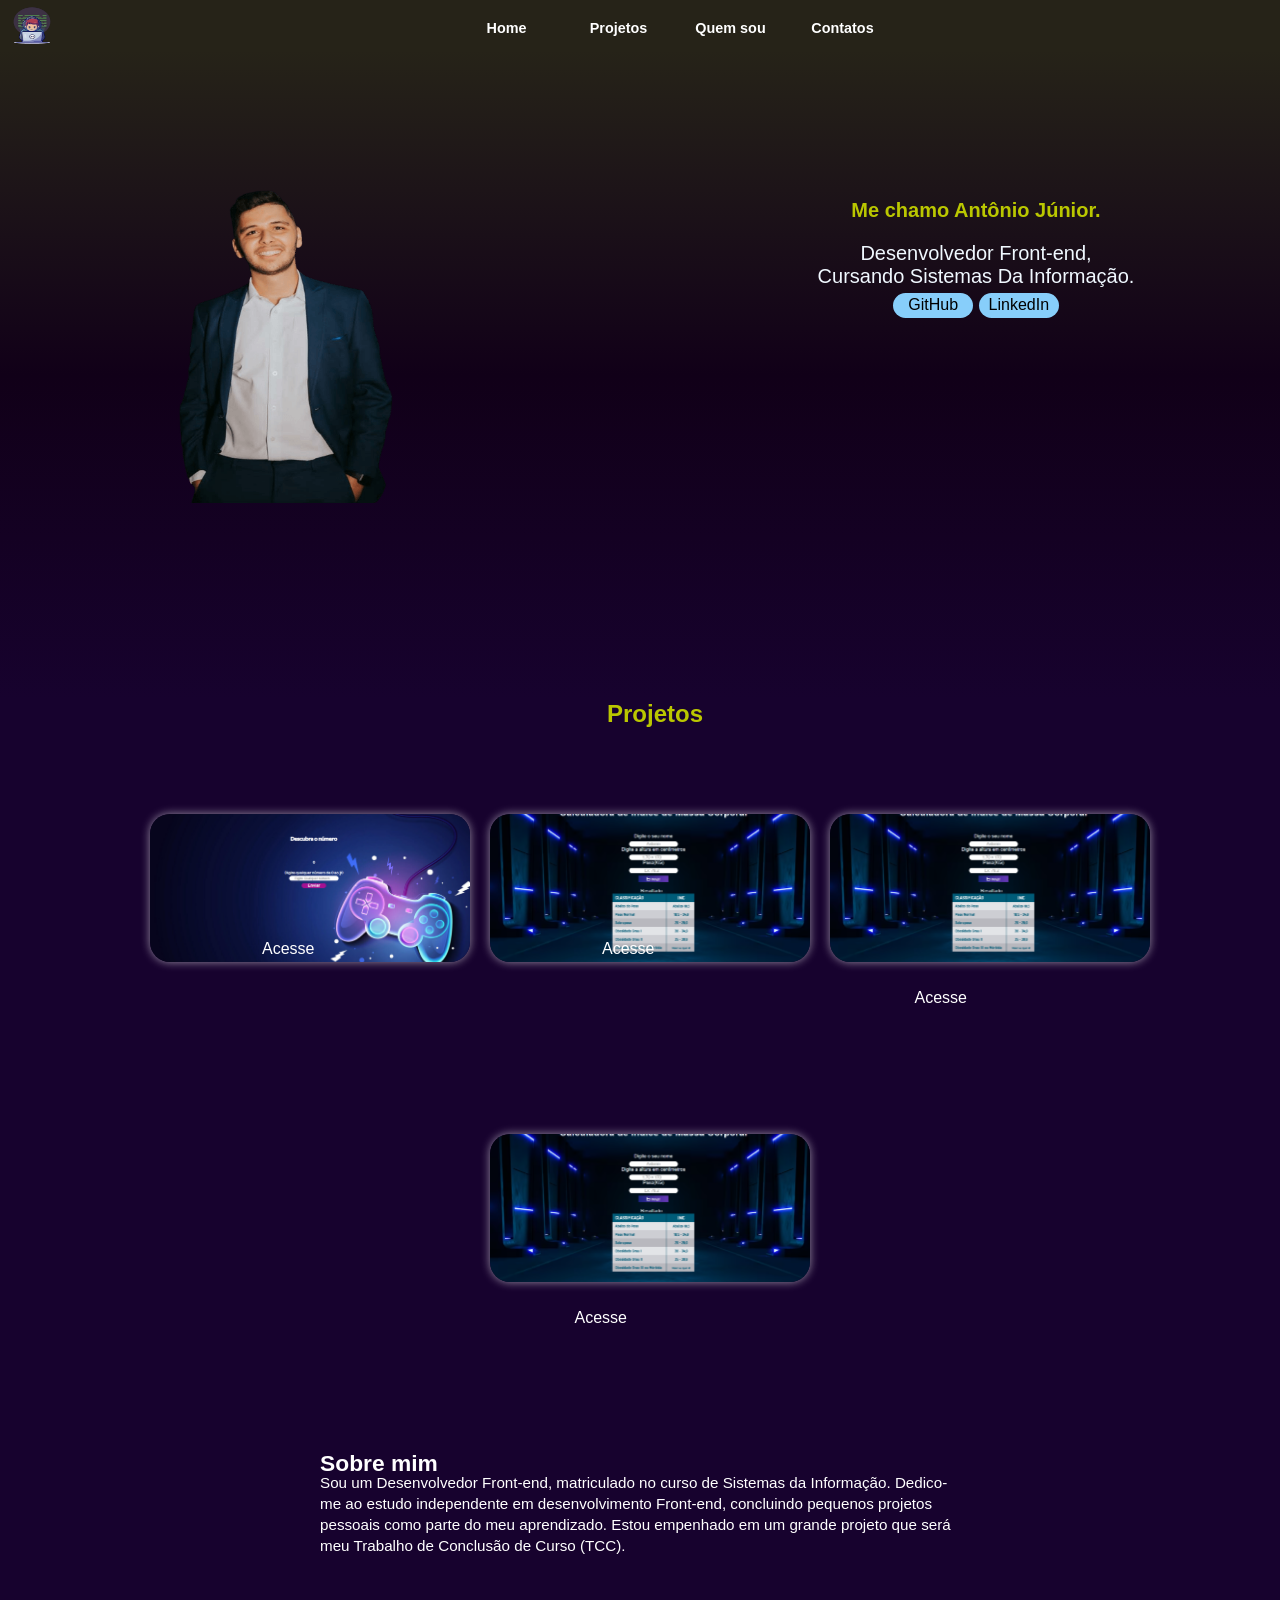
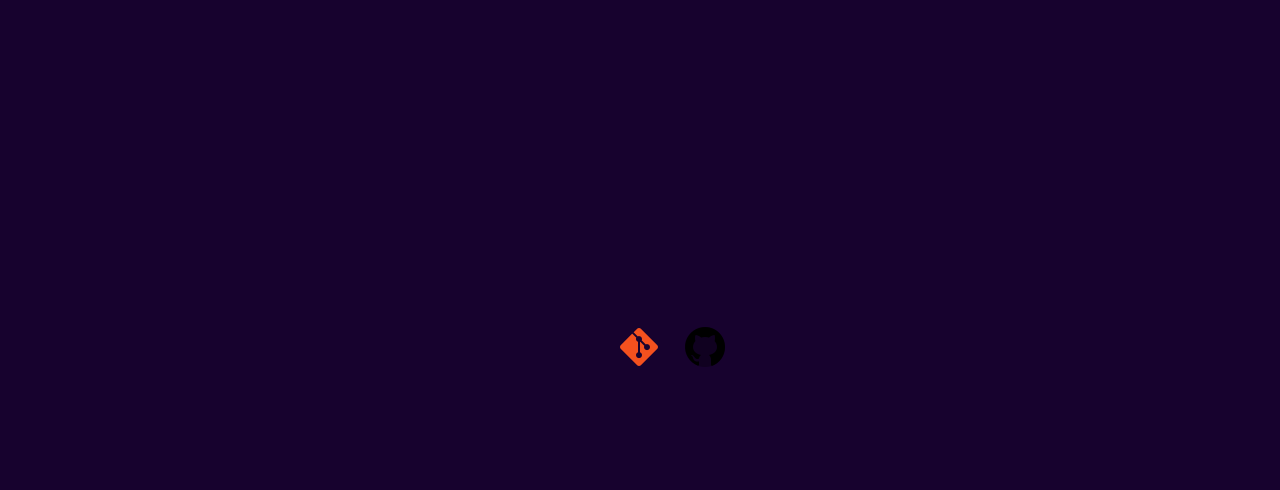
==== Index.html @ 0004619b "Tirando o erro da linha 105." ====
<!DOCTYPE html>
    <html lang="pt-br">
<head>
    <meta charset="UTF-8">
    <meta name="viewport" content="width=device-width, initial-scale=1.0">
	<link rel="stylesheet" type="text/css" href="Estilo.css">
    <link rel="website icon" type="png" href="Imagens/Eu.png">
    <title>Página principal</title>
</head>
<body>
    <header>
        <nav>
            <img src="Imagens/Desenho_Eu.png">
            <ul>
                <li><a href="Index.html">Home</a></li>
                <li><a href="#caixa2">Projetos</a></li>
                <li><a href="#Quemsou">Quem sou</a></li>
                <li><a href="#Contatos">Contatos</a></li>
            </ul>
        </nav>
    </header>
    <main>
        <section id="caixa1">
            <img id="Eu_mesmo" src="Imagens/Eu.png">
                <div id="Sobre_mim">
                <p>Me chamo Antônio Júnior.</p>
                <span>Desenvolvedor Front-end,<br>Cursando Sistemas Da Informação.</span>
            
                <div id="Icones">
                    <button><a href="https://github.com/jhuni0r07jr?tab=repositories" target="blank">GitHub</a></button>
                    <button><a href="https://www.linkedin.com/in/antônio-júnior-gomes-de-jesus-gossler-b62133290/" target="blank">LinkedIn</a></button>
                </div>
            </div>
        </section>
        <section id="caixa2">
            <h2>Projetos</h2>
            <div class="principal">
            <div class="Conteiner">
                <div class="flip">
                    <div class="frente">
                        <a href="https://jhuni0r07jr.github.io/Game-descubra-numero/" target="blank">Acesse</a>                        
                    </div>
                    <div class="tras">
                        <p>Tecnologia utilizadas<br>HTML, CSS, JavaScript</p>
                        <a href="https://jhuni0r07jr.github.io/Game-descubra-numero/" target="blank">Acesse</a>
                    </div>
                </div>
            </div>
            <div class="Conteiner2">
                <div class="flip">
                    <div class="frente1">
                        <a href="https://jhuni0r07jr.github.io/Calculadora-de-IMC/" target="blank">Acesse</a>
                    </div>
                    <div class="tras1">
                        <p>Tecnologia utilizadas<br>HTML, CSS, JavaScript</p>
                        <a href="https://jhuni0r07jr.github.io/Calculadora-de-IMC/" target="blank">Acesse</a>
                    </div>
                </div>
            </div>
            <div class="Conteiner3">
                <div class="flip">
                    <div class="frente2">
                        <a href="https://jhuni0r07jr.github.io/Calculadora-de-IMC/" target="blank">Acesse</a>
                    </div>
                    <div class="tras2">
                        <p>Tecnologia utilizadas<br>HTML, CSS, JavaScript</p>
                        <a href="https://jhuni0r07jr.github.io/Calculadora-de-IMC/" target="blank">Acesse</a>
                    </div>
                </div>
            </div>
            <div class="Conteiner4">
                <div class="flip">
                    <div class="frente2">
                        <a href="https://jhuni0r07jr.github.io/Calculadora-de-IMC/" target="blank">Acesse</a>
                    </div>
                    <div class="tras2">
                        <p>Tecnologia utilizadas<br>HTML, CSS, JavaScript</p>
                        <a href="https://jhuni0r07jr.github.io/Calculadora-de-IMC/" target="blank">Acesse</a>
                    </div>
                </div>
            </div>
        </div>
    </section>
    <section id="Quemsou">
        <section id="SobreMim">
            <h2>Sobre mim</h2>
            <p>Sou um Desenvolvedor Front-end, matriculado no curso de Sistemas da Informação.
                Dedico-me ao estudo independente em desenvolvimento Front-end, concluindo pequenos
                projetos pessoais como parte do meu aprendizado. Estou empenhado em um grande projeto
                que será meu Trabalho de Conclusão de Curso (TCC).</p>
        </section>
    </section>
    <section id="Habilidades">
        <div class="carta">
            <div class="HTML"></div>
            <div class="CSS"></div>
            <div class="JS"></div>
            <div class="Angular"></div>
            <div class="Git"></div>
            <div class="GitHub"></div>
        </div>
    </section>
    <footer id="Contatos">
        
    </footer>
</main>
</body>
</html>
---- Estilo.css ----
*{
    margin: 0;
    padding: 0;
}

/*                      BARRA DE ROLAGEM      */
::-webkit-scrollbar{
    width: 5px;
    background-image: linear-gradient(180deg, #262318, #190d18, #17022e);
}
                        
::-webkit-scrollbar-thumb{
    width: 10px;
    border-radius: 20px;
    background-color: white;
}
/*                      FIM DA BARRA DE ROLAGEM      */

html{
    scroll-behavior: smooth;
}

body{
    width: 100%;
    height: 100%;
    color: white;
    font-family: Poppins, sans-serif;
}

/*@font-face{
    font-family: open_sans;
    src: url(Font_da_pagina/technasans-regular-webfont.woff);
}*/

header{
    width: 100%;
    height: 50px;
    background: #262318;
}

nav{
    width: 100%;
    height: 100%;
    display: flex;
    flex-wrap: wrap;
    flex-direction: row;
    justify-content: space-between;
}

nav img{
    width: 5%;
    height: 100%;
}

nav ul{
    width: 35%;
    height: 20%;
    margin: auto;
    display: flex;
    border-radius: 20px;
    align-items: baseline;
    list-style-type: none;
    justify-content: center;
}

nav li{
    width: 100%;
    margin-left: 5px;
    text-align: center;
    align-items: center;
}

nav a{
    width: 100%;
    display: flex;
    color: white;
    font-size: 90%;
    font-weight: bolder;
    align-items: center;
    border-radius: 20px;
    text-decoration: none;
    justify-content: center;
}

main{
    width: 100%;
    height: 100%;
    background-image: linear-gradient(180deg, #262318, #190d18, #17022e);
}

#caixa1{
    width: 100%;
    height: 650px;
    display: flex;
    flex-wrap: wrap;
    flex-direction: row;
    align-items: center;
    justify-content: space-around;
    background-image: linear-gradient(180deg, #262318, #110018, #17022e);
}

#caixa1 p{
    width: 100%;
    color: white;
    font-size: 100%;
    font-weight: 900;
    text-align: center;
    align-items: center;
}

#Sobre_mim{
    width: 30%;
    height: 25%;
    font-size: 20px;
    margin-top: -190px;
    margin-left: 10%;
    color:aliceblue;
    align-items: center;
    text-align: center;
}

#Sobre_mim p{
    color: #bac700;
    margin-bottom: 20px;
}

#Eu_mesmo{
    width: 15%;
    height: 50%;
    min-width: 320px;
    margin-top: -70px;
}

#Icones{
    width: 100%;

}

#Icones button{
    width: 80px;
    height: 25px;
    border: none;
    margin-top: 5px;
    border-radius: 20px;
    background: #87CEFA;
}

#Icones a{
    width: 100%;
    height: 100%;
    display: flex;
    color: black;
    font-size:larger;
    text-align: center;
    align-items: center;
    text-decoration: none;
    justify-content: center;
}

                                            /*           CAIXA 2           */
#caixa2{
    width: 100%;
    display: flex;
    height: 640px;
    flex-wrap: wrap;
    flex-direction: row;
    align-items: center;
    background: #17022e;
    justify-content: center;
}

#caixa2 h2{
    width: 100%;
    color: #bac700;
    padding-left: 30px;
    text-align: center;
}

.principal{
    width: 100%;
    height: 100%;
    display: flex;
    flex-wrap: wrap;
    flex-direction: row;
    align-items: center;
    justify-content: center;
}

.Conteiner, .Conteiner2, .Conteiner3, .Conteiner4{
    width: 25%;
    height: 23%;
    min-height: 90px;
    min-width: 310px;
    margin-left: 20px;
    position: relative;
    align-items: center;

}

/*    justify-content: space-around;*/

.Conteiner:hover .flip{
    transform: rotateY(180deg);
}

.Conteiner2:hover .flip{
    transform: rotateY(180deg);
}

.Conteiner3:hover .flip{
    transform: rotateY(180deg);
}

.flip{
    width: 100%;
    height: 100%;
    cursor: pointer;
    transition: 0.5s;
    position: absolute;
    transform-style: preserve-3d;
}

.frente, .tras, .frente1, .tras1, .frente2, .tras2{
    width: 100%;
    height: 100%;
    position: absolute;
    border-radius: 20px;
    backface-visibility: hidden;
    box-shadow: 0px 0px 10px #ffffff8e;
}

.frente2{
    background-size: cover;
    background-position: center;
    background-repeat: no-repeat;
    background-image: url(Imagens/IMC.png);
}

.frente1{
    background-size: cover;
    background-position: center;
    background-repeat: no-repeat;
    background-image: url(Imagens/IMC.png);
}

.frente{
    background-size: cover;
    background-position: center;
    background-repeat: no-repeat;
    background-image: url(Imagens/Game_Descobrir_numero.png);
}

.tras, .tras1, .tras2{
    display: flex;
    color: white;
    flex-wrap: wrap;
    align-items: center;
    flex-direction: row;
    background: #1b3448;
    justify-content: center;
    transform: rotateY(180deg);
}

                                    /*  CONFIGURAÇÃO FRENTE  */
.frente1 a{
    top: 85%;
    left: 35%;
    color: white;
    position: absolute;
    text-decoration: none;
}

.frente2 a{
    top: 175px;
    left: 85px;
    color: white;
    position: absolute;
    text-decoration: none;
}

.frente a{
    top: 85%;
    left: 35%;
    color: white;
    position: absolute;
    text-decoration: none;
}

                                    /*  CONFIGURAÇÃO ATRAS  */
                                    /*  ATRAS GAME  */

.tras p{
    width: 100%;
    height: 90%;
    display: flex;
    text-align: center;
    align-items: center;
    justify-content: center;
}

.tras a{
    width: 20%;
    height: 10%;
    transition: 1s;
    border-top: 1px;
    color: aliceblue;
    text-align: center;
    align-items: center;
    border-radius: 20px;
    text-decoration: none;
}

                                    /*  ATRAS IMC  */
.tras1 p{
    width: 100%;
    height: 90%;
    display: flex;
    text-align: center;
    align-items: center;
    justify-content: center;
}

.tras1 a{
    width: 20%;
    height: 10%;
    border-top: 1px;
    color: aliceblue;
    text-align: center;
    align-items: center;
    border-radius: 20px;
    text-decoration: none;
    transition: 1s;
}

                                    /*  ATRAS ??  */
.tras2 p{
    width: 100%;
    height: 90%;
    display: flex;
    text-align: center;
    align-items: center;
    justify-content: center;
}

.tras2 a{
    width: 20%;
    height: 10%;
    border-top: 1px;
    color: aliceblue;
    text-align: center;
    align-items: center;
    border-radius: 20px;
    text-decoration: none;
    transition: 1s;
}


.tras a:hover{
    background: yellow;
}

.tras1 a:hover{
    background: yellow;
}

.tras2 a:hover{
    background: yellow;
}

/*                              QUEM SOU                              */
#Quemsou{
    width: 100%;
    display: flex;
    height: 350px;
    font-weight: 400;
    padding-top: 25px;
    line-height: 1.3em;
    justify-content: center;
    align-items: center;
    background: #17022e;
    font-family: DM Sans, sans-serif;
}

#SobreMim{
    width: 50%;
    height: 50%;
    font-size: 95%;
    min-width: 310px;
}

#SobreMim h2{
    width: 100%;
}

#SobreMim p{
    width: 100%;
    height: 90%;
}

                                        /*HABILIDADES*/
#Habilidades{
    width: 100%;
    height: 350px;
    display: flex;
    font-weight: 400;
    padding-top: 25px;
    line-height: 1.3em;
    justify-content: center;
    align-items: center;
    background: #17022e;
    font-family: DM Sans, sans-serif;
}

.carta{
    display: grid;
    grid-template-columns: repeat(3, 50px);
    grid-auto-rows: 50px;
    gap: 1rem;
}

.HTML, .CSS, .JS, .Angular, .Git, .GitHub{
    width: 48px;
    height: 48px;
    background-position: center;
    background-repeat: no-repeat;
    background-size: cover;   
}

.HTML{
    background-image: url(Imagens/Html.png);
}
.CSS{
    background-image: url(Imagens/Css.png);
}

.JS{
    background-image: url(Imagens/Js.png);
}

.Angular{
    background-image: url(Imagens/Angular.png);
}
.Git{
    background-image: url(Imagens/Git.png);
}

.GitHub{
    background-image: url(Imagens/GitHub.png);
}

footer{
    width: 100%;
    height: 10%;
}
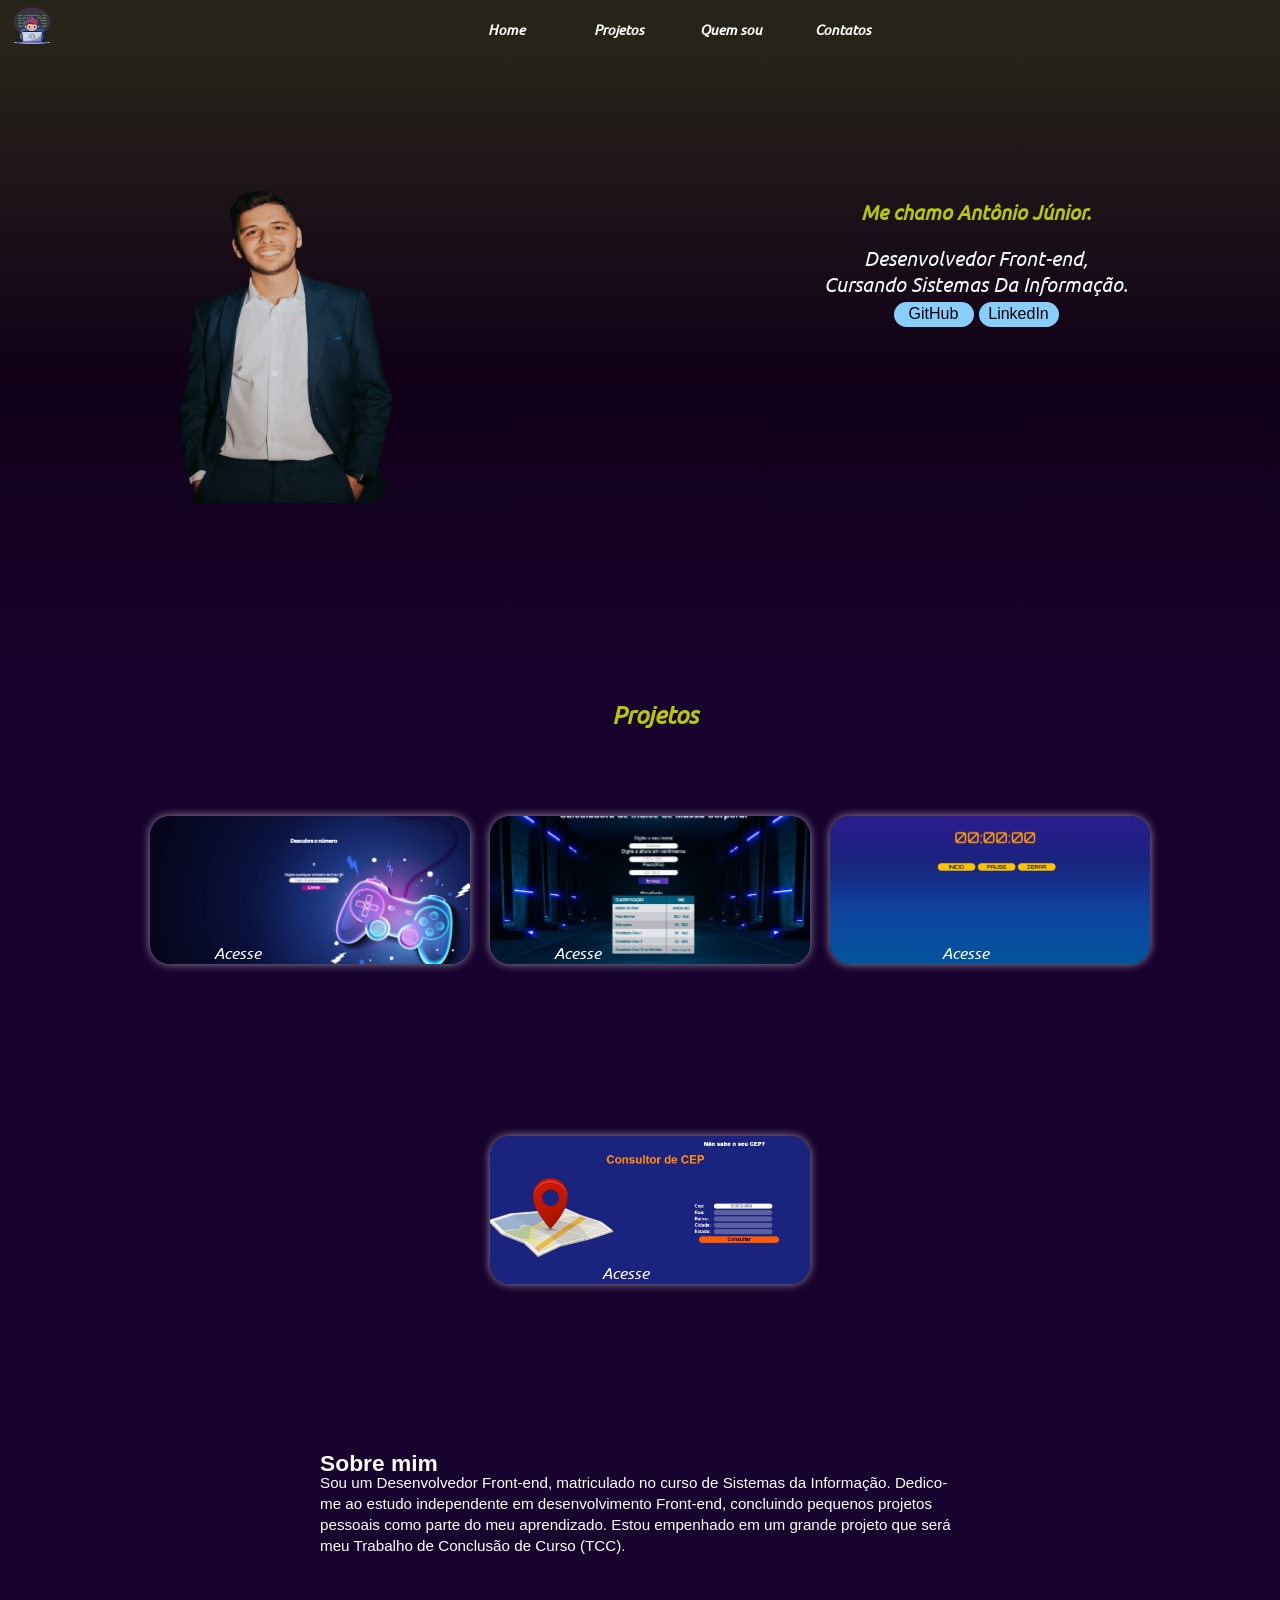
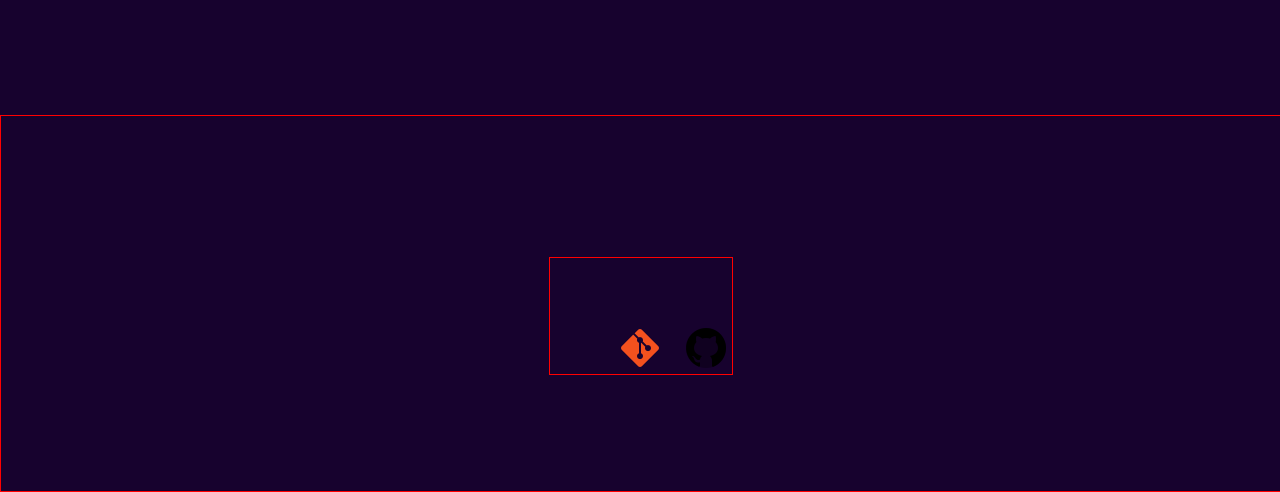
==== commit f4b1397f: "Atualizando o projeto CONSULTA CEP." ====
--- a/Index.html
+++ b/Index.html
@@ -5,7 +5,7 @@
     <meta name="viewport" content="width=device-width, initial-scale=1.0">
 	<link rel="stylesheet" type="text/css" href="Estilo.css">
     <link rel="website icon" type="png" href="Imagens/Eu.png">
-    <title>Página principal</title>
+    <title>Home</title>
 </head>
 <body>
     <header>
@@ -35,6 +35,7 @@
         <section id="caixa2">
             <h2>Projetos</h2>
             <div class="principal">
+
             <div class="Conteiner">
                 <div class="flip">
                     <div class="frente">
@@ -46,18 +47,8 @@
                     </div>
                 </div>
             </div>
+
             <div class="Conteiner2">
-                <div class="flip">
-                    <div class="frente1">
-                        <a href="https://jhuni0r07jr.github.io/Calculadora-de-IMC/" target="blank">Acesse</a>
-                    </div>
-                    <div class="tras1">
-                        <p>Tecnologia utilizadas<br>HTML, CSS, JavaScript</p>
-                        <a href="https://jhuni0r07jr.github.io/Calculadora-de-IMC/" target="blank">Acesse</a>
-                    </div>
-                </div>
-            </div>
-            <div class="Conteiner3">
                 <div class="flip">
                     <div class="frente2">
                         <a href="https://jhuni0r07jr.github.io/Calculadora-de-IMC/" target="blank">Acesse</a>
@@ -68,14 +59,26 @@
                     </div>
                 </div>
             </div>
+            <div class="Conteiner3">
+                <div class="flip">
+                    <div class="frente3">
+                        <a href="https://jhuni0r07jr.github.io/Cronometro/" target="blank">Acesse</a>
+                    </div>
+                    <div class="tras3">
+                        <p>Tecnologia utilizadas<br>HTML, CSS, JavaScript</p>
+                        <a href="https://jhuni0r07jr.github.io/Cronometro/" target="blank">Acesse</a>
+                    </div>
+                </div>
+            </div>
+
             <div class="Conteiner4">
                 <div class="flip">
-                    <div class="frente2">
-                        <a href="https://jhuni0r07jr.github.io/Calculadora-de-IMC/" target="blank">Acesse</a>
+                    <div class="frente4">
+                        <a href="https://jhuni0r07jr.github.io/Consultor-de-CEP/" target="blank">Acesse</a>
                     </div>
-                    <div class="tras2">
+                    <div class="tras4">
                         <p>Tecnologia utilizadas<br>HTML, CSS, JavaScript</p>
-                        <a href="https://jhuni0r07jr.github.io/Calculadora-de-IMC/" target="blank">Acesse</a>
+                        <a href="https://jhuni0r07jr.github.io/Consultor-de-CEP/" target="blank">Acesse</a>
                     </div>
                 </div>
             </div>
--- a/Estilo.css
+++ b/Estilo.css
@@ -24,13 +24,14 @@
     width: 100%;
     height: 100%;
     color: white;
-    font-family: Poppins, sans-serif;
-}
-
-/*@font-face{
     font-family: open_sans;
-    src: url(Font_da_pagina/technasans-regular-webfont.woff);
-}*/
+}
+
+@font-face{
+    font-family: open_sans;
+    font-size: 50px;
+    src: url(Font_da_pagina/Ubuntu-Italic.woff);
+}
 
 header{
     width: 100%;
@@ -211,6 +212,10 @@
     transform: rotateY(180deg);
 }
 
+.Conteiner4:hover .flip{
+    transform: rotateY(180deg);
+}
+
 .flip{
     width: 100%;
     height: 100%;
@@ -220,13 +225,20 @@
     transform-style: preserve-3d;
 }
 
-.frente, .tras, .frente1, .tras1, .frente2, .tras2{
+.frente, .tras, .frente2, .tras2, .frente3, .tras3, .frente4, .tras4{
     width: 100%;
     height: 100%;
     position: absolute;
     border-radius: 20px;
     backface-visibility: hidden;
     box-shadow: 0px 0px 10px #ffffff8e;
+}
+
+.frente{
+    background-size: cover;
+    background-position: center;
+    background-repeat: no-repeat;
+    background-image: url(Imagens/Game_Descobrir_numero.png);
 }
 
 .frente2{
@@ -236,21 +248,21 @@
     background-image: url(Imagens/IMC.png);
 }
 
-.frente1{
+.frente3{
     background-size: cover;
     background-position: center;
     background-repeat: no-repeat;
-    background-image: url(Imagens/IMC.png);
-}
-
-.frente{
+    background-image: url(Imagens/Cronômetro.png);
+}
+
+.frente4{
     background-size: cover;
     background-position: center;
     background-repeat: no-repeat;
-    background-image: url(Imagens/Game_Descobrir_numero.png);
-}
-
-.tras, .tras1, .tras2{
+    background-image: url(Imagens/Consultar-CEP.png);
+}
+
+.tras, .tras2, .tras3, .tras4{
     display: flex;
     color: white;
     flex-wrap: wrap;
@@ -262,7 +274,23 @@
 }
 
                                     /*  CONFIGURAÇÃO FRENTE  */
-.frente1 a{
+.frente a{
+    top: 85%;
+    left: 20%;
+    color: white;
+    position: absolute;
+    text-decoration: none;
+}
+
+.frente2 a{
+    top: 85%;
+    left: 20%;
+    color: white;
+    position: absolute;
+    text-decoration: none;
+}
+
+.frente3 a{
     top: 85%;
     left: 35%;
     color: white;
@@ -270,15 +298,7 @@
     text-decoration: none;
 }
 
-.frente2 a{
-    top: 175px;
-    left: 85px;
-    color: white;
-    position: absolute;
-    text-decoration: none;
-}
-
-.frente a{
+.frente4 a{
     top: 85%;
     left: 35%;
     color: white;
@@ -311,28 +331,6 @@
 }
 
                                     /*  ATRAS IMC  */
-.tras1 p{
-    width: 100%;
-    height: 90%;
-    display: flex;
-    text-align: center;
-    align-items: center;
-    justify-content: center;
-}
-
-.tras1 a{
-    width: 20%;
-    height: 10%;
-    border-top: 1px;
-    color: aliceblue;
-    text-align: center;
-    align-items: center;
-    border-radius: 20px;
-    text-decoration: none;
-    transition: 1s;
-}
-
-                                    /*  ATRAS ??  */
 .tras2 p{
     width: 100%;
     height: 90%;
@@ -354,16 +352,63 @@
     transition: 1s;
 }
 
+                                    /*  ATRAS ??  */
+.tras3 p{
+    width: 100%;
+    height: 90%;
+    display: flex;
+    text-align: center;
+    align-items: center;
+    justify-content: center;
+}
+
+.tras3 a{
+    width: 20%;
+    height: 10%;
+    border-top: 1px;
+    color: aliceblue;
+    text-align: center;
+    align-items: center;
+    border-radius: 20px;
+    text-decoration: none;
+    transition: 1s;
+}
+
+.tras4 p{
+    width: 100%;
+    height: 90%;
+    display: flex;
+    text-align: center;
+    align-items: center;
+    justify-content: center;
+}
+
+.tras4 a{
+    width: 20%;
+    height: 10%;
+    border-top: 1px;
+    color: aliceblue;
+    text-align: center;
+    align-items: center;
+    border-radius: 20px;
+    text-decoration: none;
+    transition: 1s;
+}
+
 
 .tras a:hover{
     background: yellow;
 }
 
-.tras1 a:hover{
+.tras2 a:hover{
     background: yellow;
 }
 
-.tras2 a:hover{
+.tras3 a:hover{
+    background: yellow;
+}
+
+.tras4 a:hover{
     background: yellow;
 }
 
@@ -399,19 +444,21 @@
 
                                         /*HABILIDADES*/
 #Habilidades{
+    border: 1px solid red;
     width: 100%;
     height: 350px;
     display: flex;
     font-weight: 400;
     padding-top: 25px;
     line-height: 1.3em;
-    justify-content: center;
     align-items: center;
     background: #17022e;
+    justify-content: center;
     font-family: DM Sans, sans-serif;
 }
 
 .carta{
+    border: 1px solid red;
     display: grid;
     grid-template-columns: repeat(3, 50px);
     grid-auto-rows: 50px;
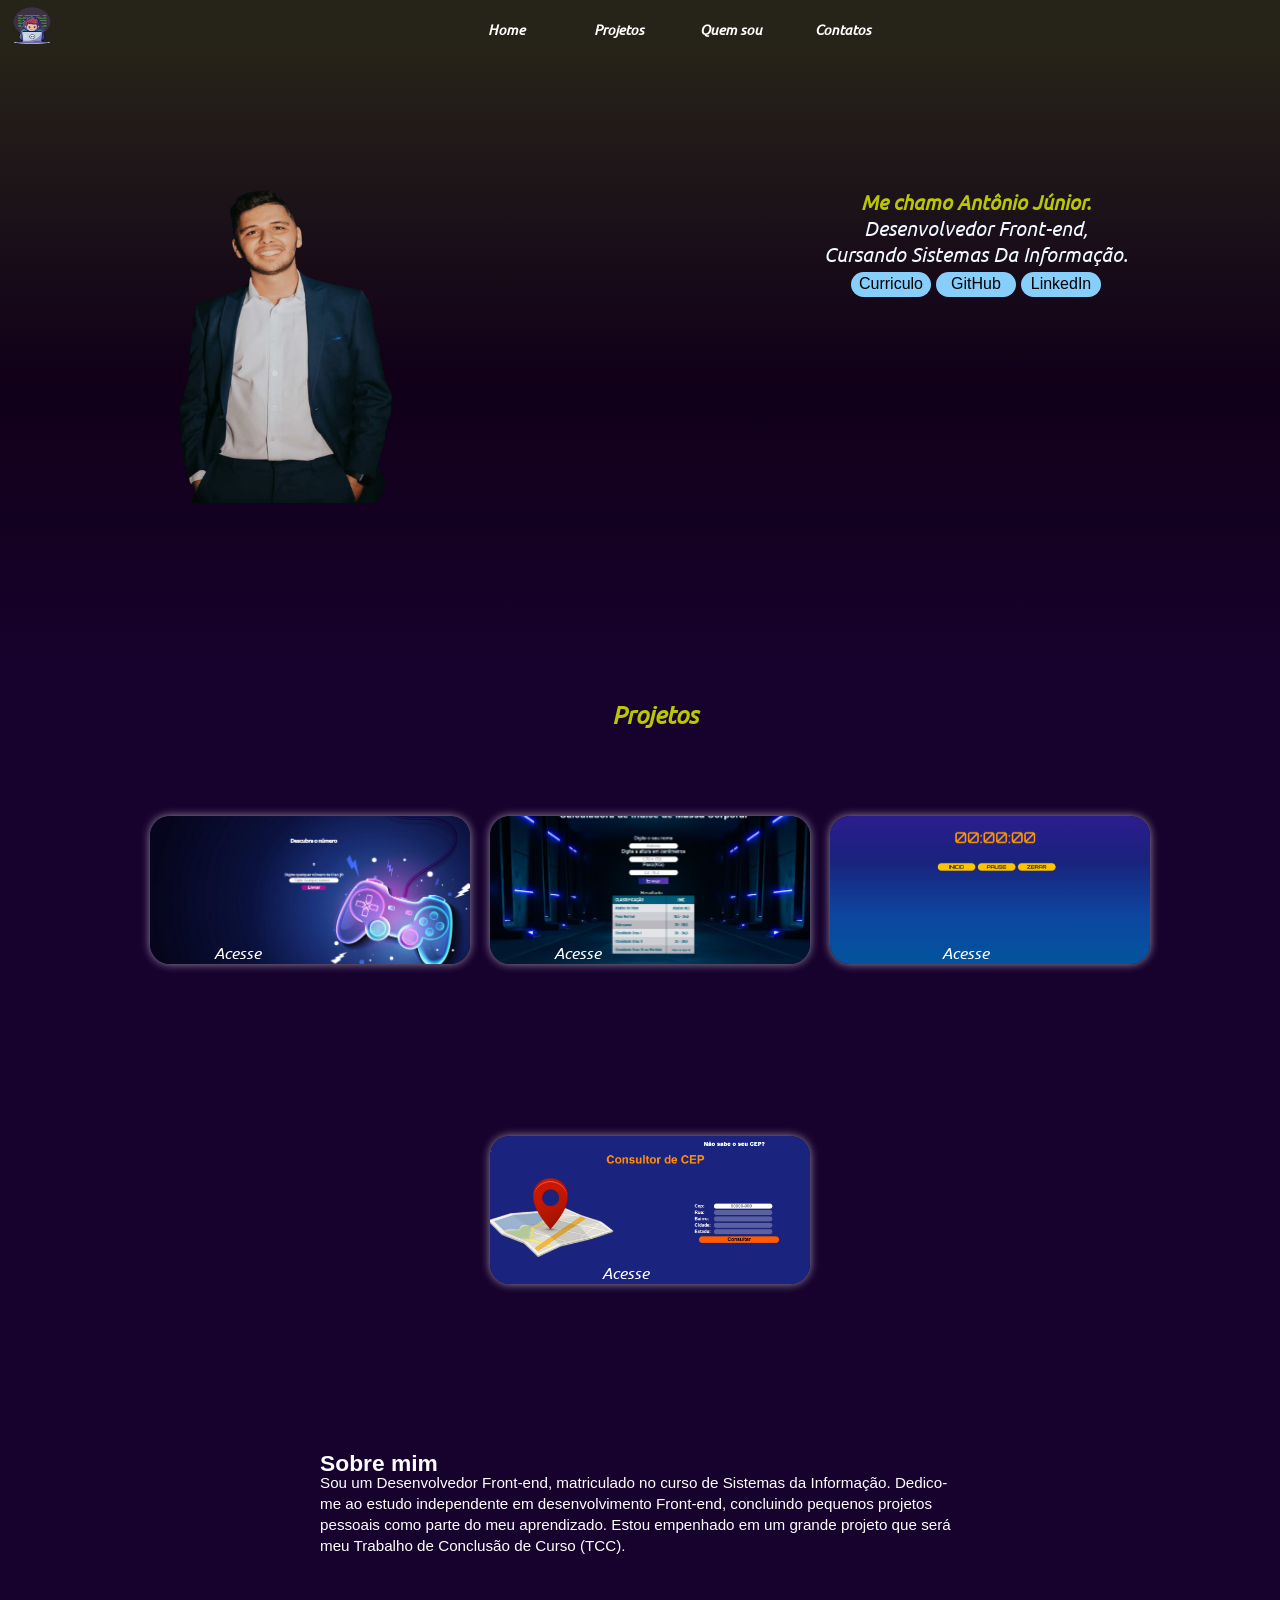
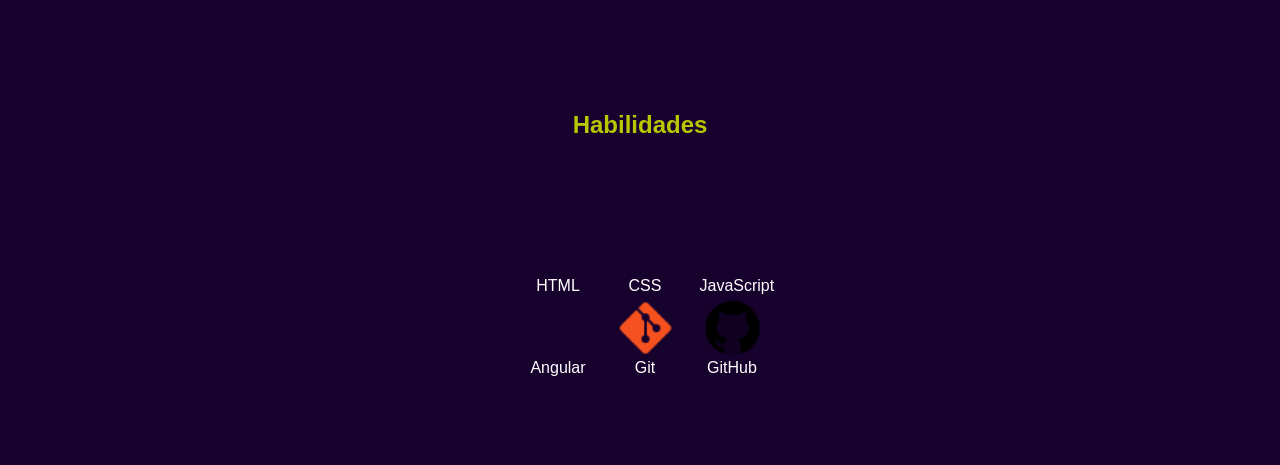
==== commit af638466: "Atualização. Botão para baixar curriculo." ====
--- a/Index.html
+++ b/Index.html
@@ -27,6 +27,7 @@
                 <span>Desenvolvedor Front-end,<br>Cursando Sistemas Da Informação.</span>
             
                 <div id="Icones">
+                    <button><a href="Curriculo/Antônio Júnior.pdf" download="Antônio Júnior.pdf">Curriculo</a></button>
                     <button><a href="https://github.com/jhuni0r07jr?tab=repositories" target="blank">GitHub</a></button>
                     <button><a href="https://www.linkedin.com/in/antônio-júnior-gomes-de-jesus-gossler-b62133290/" target="blank">LinkedIn</a></button>
                 </div>
@@ -94,13 +95,14 @@
         </section>
     </section>
     <section id="Habilidades">
+        <h2>Habilidades</h2>
         <div class="carta">
-            <div class="HTML"></div>
-            <div class="CSS"></div>
-            <div class="JS"></div>
-            <div class="Angular"></div>
-            <div class="Git"></div>
-            <div class="GitHub"></div>
+            <div class="HTML"><p>HTML</p></div>
+            <div class="CSS"><p>CSS</p></div>
+            <div class="JS"><P>JavaScript</P></div>
+            <div class="Angular"><P>Angular</P></div>
+            <div class="Git"><p>Git</p></div>
+            <div class="GitHub"><p>GitHub</p></div>
         </div>
     </section>
     <footer id="Contatos">
--- a/Estilo.css
+++ b/Estilo.css
@@ -25,6 +25,7 @@
     height: 100%;
     color: white;
     font-family: open_sans;
+    cursor: url("imagens/Cursor.png"), auto;
 }
 
 @font-face{
@@ -113,28 +114,31 @@
     width: 30%;
     height: 25%;
     font-size: 20px;
-    margin-top: -190px;
     margin-left: 10%;
     color:aliceblue;
-    align-items: center;
-    text-align: center;
+    margin-top: -210px;
+    text-align: center;
+    align-items: center;
 }
 
 #Sobre_mim p{
     color: #bac700;
-    margin-bottom: 20px;
 }
 
 #Eu_mesmo{
     width: 15%;
     height: 50%;
+    transition: 1s;
     min-width: 320px;
     margin-top: -70px;
 }
 
+#Eu_mesmo:hover{
+    scale: 1.2;
+}
+
 #Icones{
     width: 100%;
-
 }
 
 #Icones button{
@@ -305,10 +309,8 @@
     position: absolute;
     text-decoration: none;
 }
-
                                     /*  CONFIGURAÇÃO ATRAS  */
                                     /*  ATRAS GAME  */
-
 .tras p{
     width: 100%;
     height: 90%;
@@ -386,15 +388,14 @@
 .tras4 a{
     width: 20%;
     height: 10%;
+    transition: 1s;
     border-top: 1px;
     color: aliceblue;
     text-align: center;
     align-items: center;
     border-radius: 20px;
     text-decoration: none;
-    transition: 1s;
-}
-
+}
 
 .tras a:hover{
     background: yellow;
@@ -420,9 +421,9 @@
     font-weight: 400;
     padding-top: 25px;
     line-height: 1.3em;
-    justify-content: center;
     align-items: center;
     background: #17022e;
+    justify-content: center;
     font-family: DM Sans, sans-serif;
 }
 
@@ -444,38 +445,56 @@
 
                                         /*HABILIDADES*/
 #Habilidades{
-    border: 1px solid red;
     width: 100%;
     height: 350px;
-    display: flex;
     font-weight: 400;
-    padding-top: 25px;
     line-height: 1.3em;
+    text-align: center;
     align-items: center;
     background: #17022e;
-    justify-content: center;
     font-family: DM Sans, sans-serif;
 }
 
+#Habilidades h2{
+    color: #bac700;
+}
+
 .carta{
-    border: 1px solid red;
+    gap: 2rem;
+    width: 40%;
+    height: 70%;
     display: grid;
-    grid-template-columns: repeat(3, 50px);
+    padding-top: 80px;
+    margin-left: 30%;
     grid-auto-rows: 50px;
-    gap: 1rem;
+    justify-content: center;
+    grid-template-columns: repeat(3, 55px);
 }
 
 .HTML, .CSS, .JS, .Angular, .Git, .GitHub{
-    width: 48px;
-    height: 48px;
+    scale: 1;
+    width: 65px;
+    height: 60px;
+    transition: 0.5s;
+    background-size: cover;
     background-position: center;
     background-repeat: no-repeat;
-    background-size: cover;   
+}
+
+
+.HTML:hover, .CSS:hover, .JS:hover, .Angular:hover, .Git:hover, .GitHub:hover{
+    scale: 1.2;
+}
+
+.HTML p, .CSS p, .JS p, .Angular p, .Git p, .GitHub p{
+    margin-top: 60px;
+    text-align: center;
 }
 
 .HTML{
     background-image: url(Imagens/Html.png);
 }
+
 .CSS{
     background-image: url(Imagens/Css.png);
 }
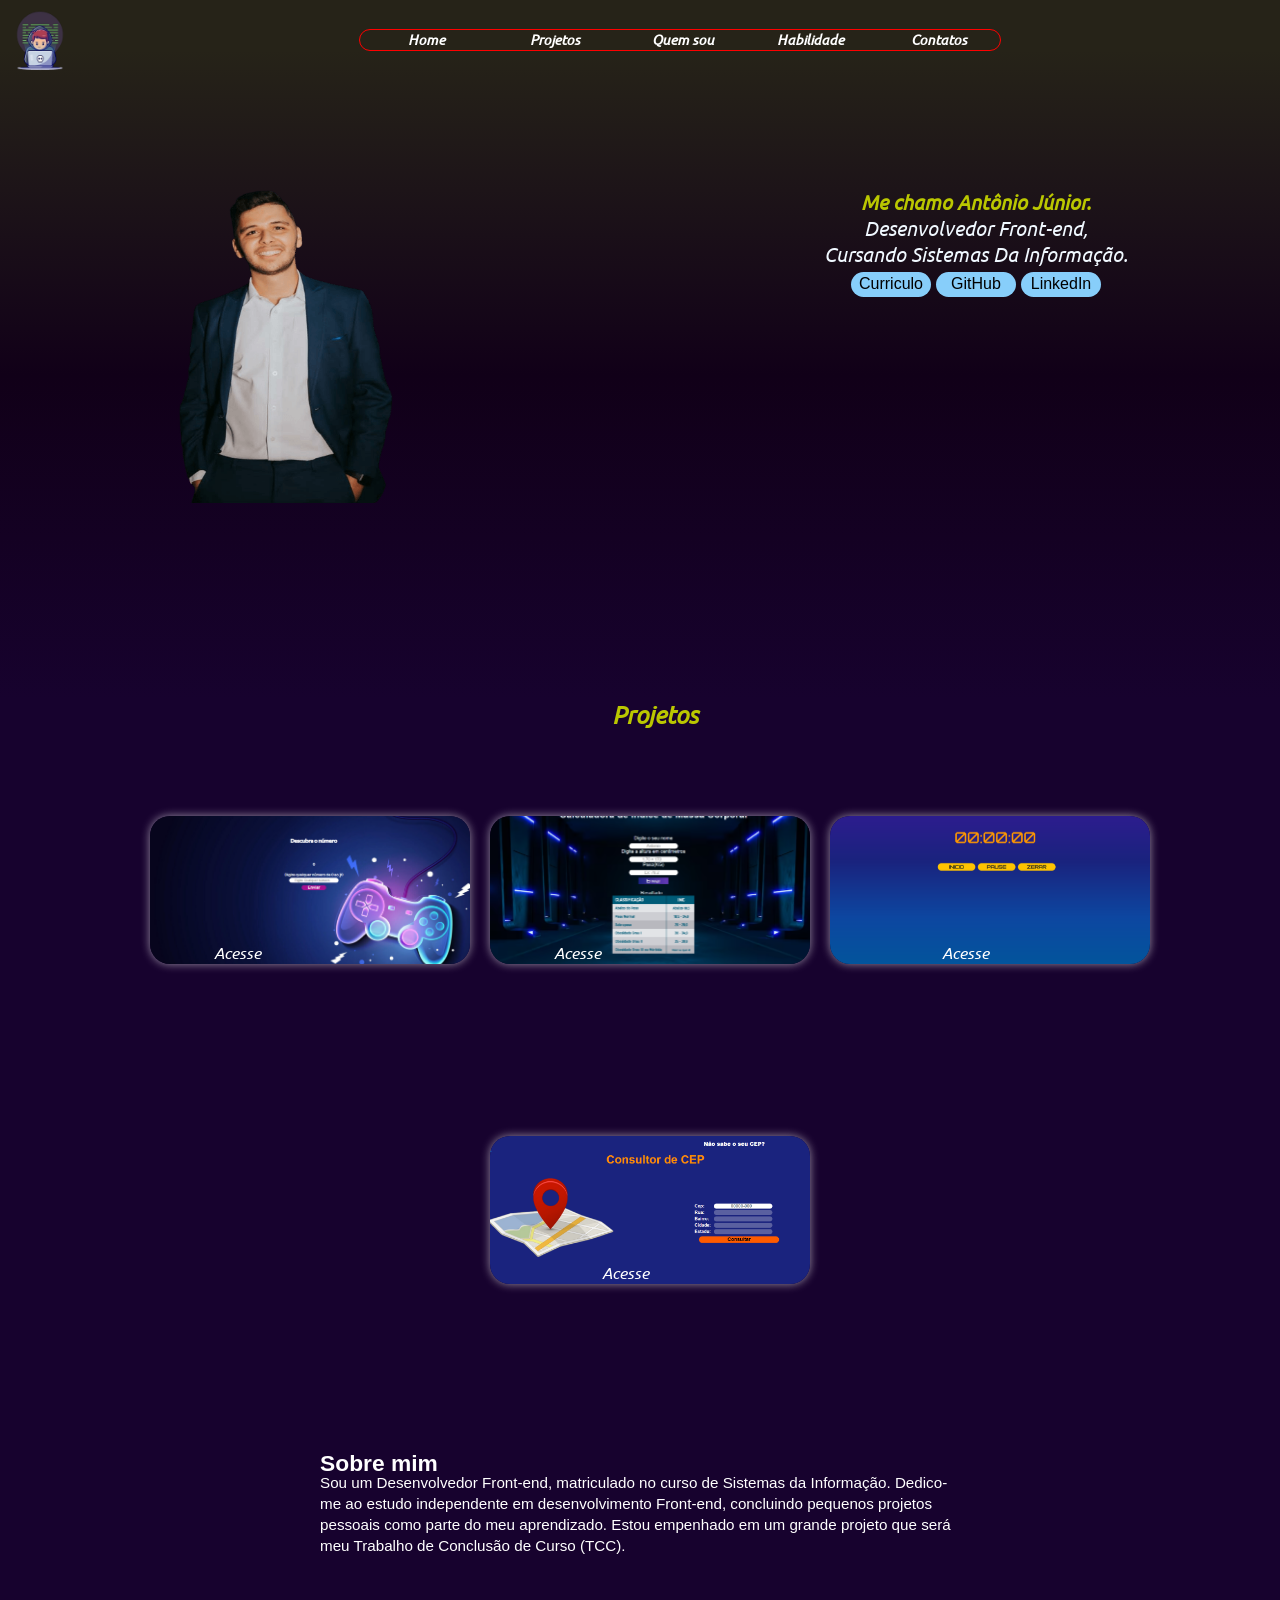
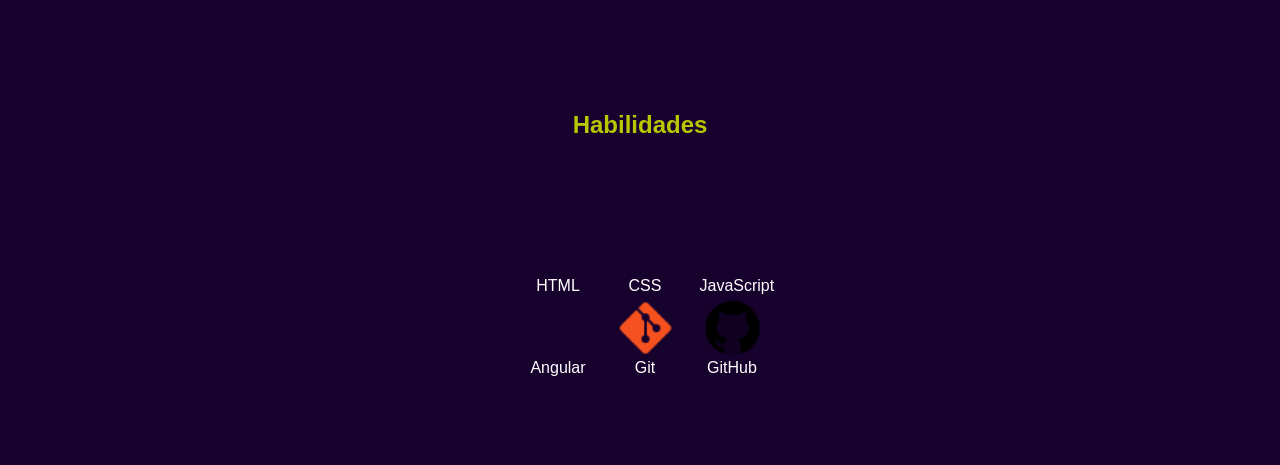
==== commit 695d9493: "atualização do bug do img HTM e CSS." ====
--- a/Index.html
+++ b/Index.html
@@ -15,6 +15,7 @@
                 <li><a href="Index.html">Home</a></li>
                 <li><a href="#caixa2">Projetos</a></li>
                 <li><a href="#Quemsou">Quem sou</a></li>
+                <li><a href="#Habilidades">Habilidade</a></li>
                 <li><a href="#Contatos">Contatos</a></li>
             </ul>
         </nav>
--- a/Estilo.css
+++ b/Estilo.css
@@ -50,13 +50,14 @@
 }
 
 nav img{
-    width: 5%;
-    height: 100%;
+    width: 80px;/*10%*/
+    height: 80px; /*90%*/
 }
 
 nav ul{
-    width: 35%;
-    height: 20%;
+    border: 1px solid red;
+    width: 50%;
+    height: 40%;
     margin: auto;
     display: flex;
     border-radius: 20px;
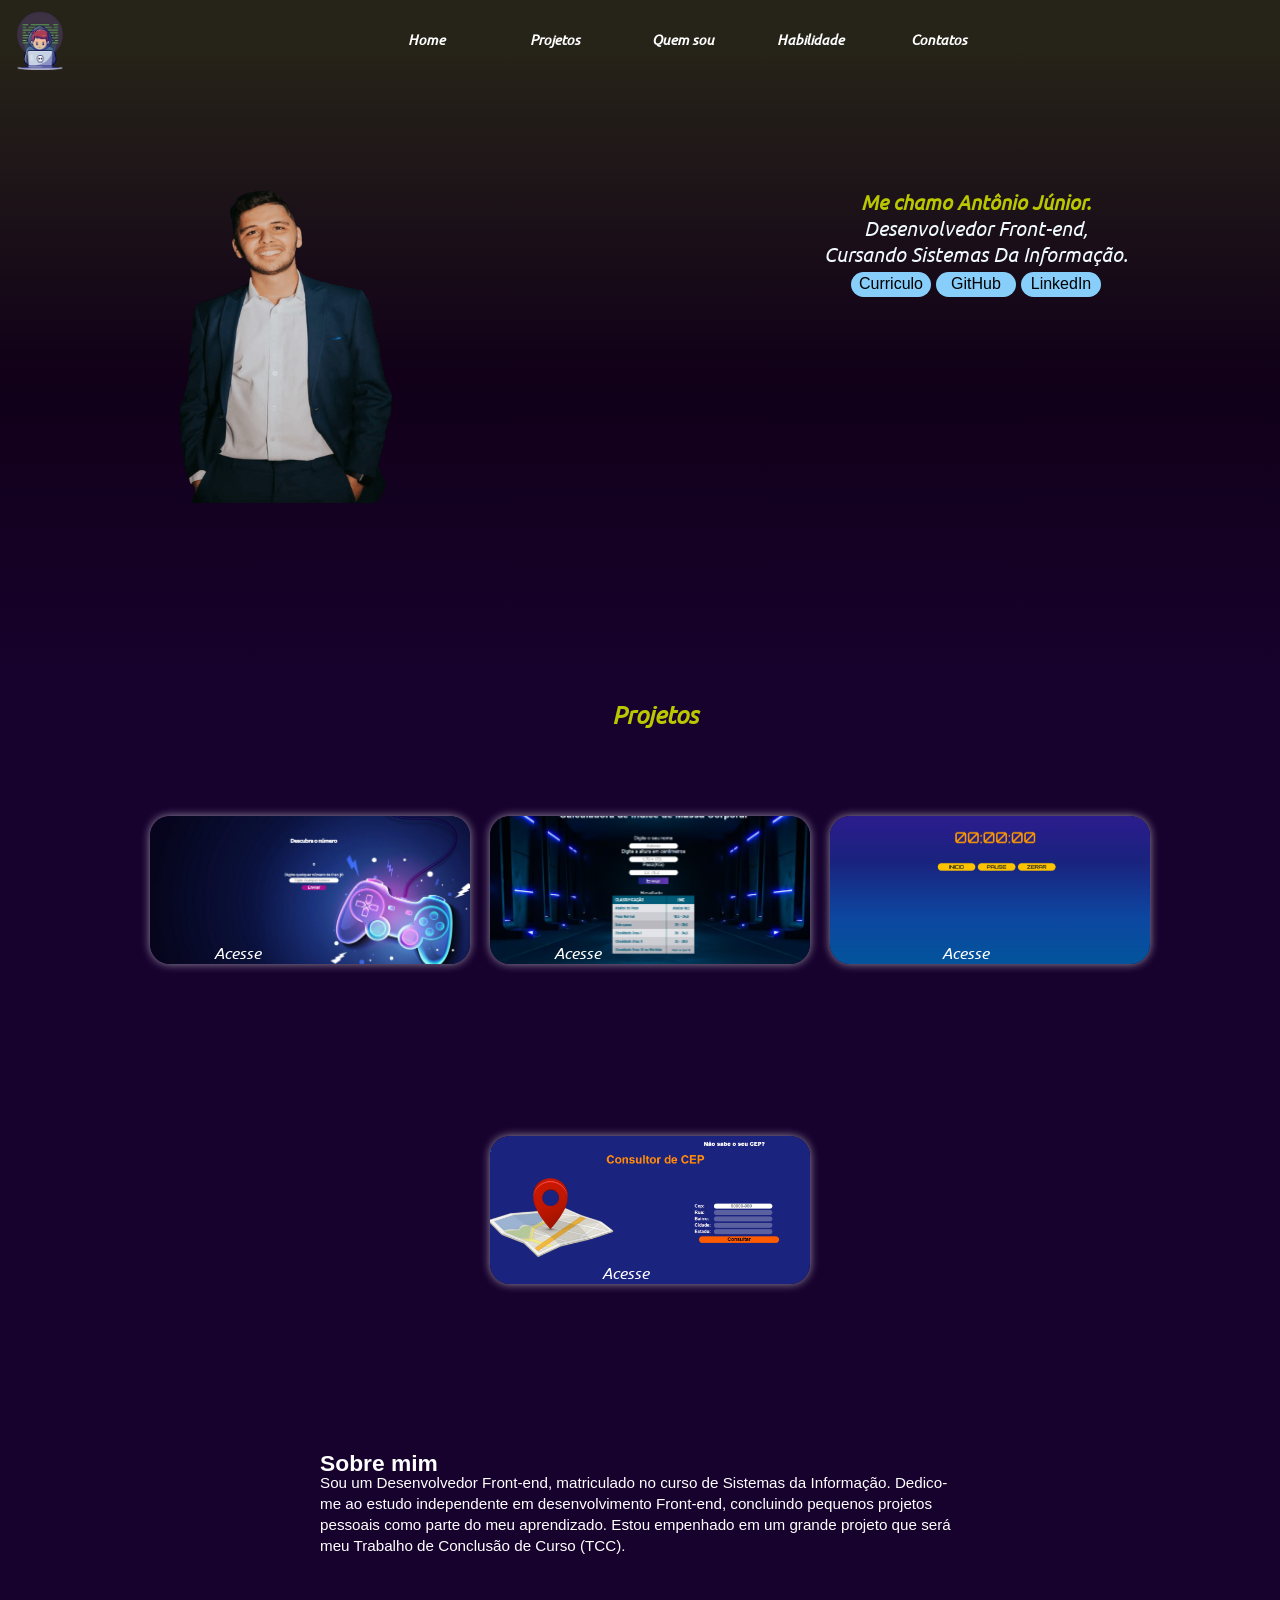
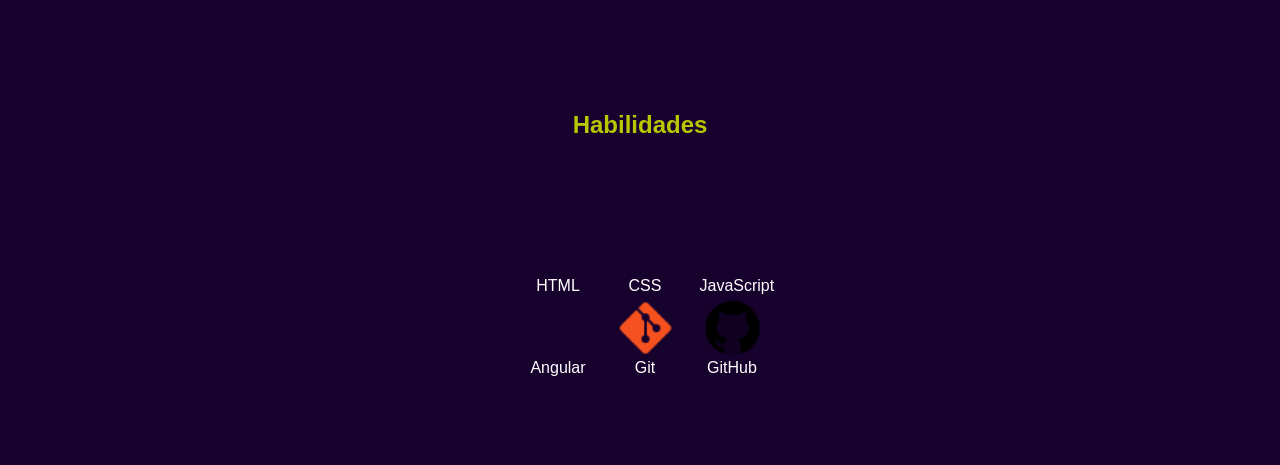
==== commit 95865d39: "Atualização." ====
--- a/Index.html
+++ b/Index.html
@@ -72,7 +72,7 @@
                     </div>
                 </div>
             </div>
-
+            
             <div class="Conteiner4">
                 <div class="flip">
                     <div class="frente4">
--- a/Estilo.css
+++ b/Estilo.css
@@ -29,8 +29,8 @@
 }
 
 @font-face{
+    font-size: 50px;
     font-family: open_sans;
-    font-size: 50px;
     src: url(Font_da_pagina/Ubuntu-Italic.woff);
 }
 
@@ -55,7 +55,6 @@
 }
 
 nav ul{
-    border: 1px solid red;
     width: 50%;
     height: 40%;
     margin: auto;
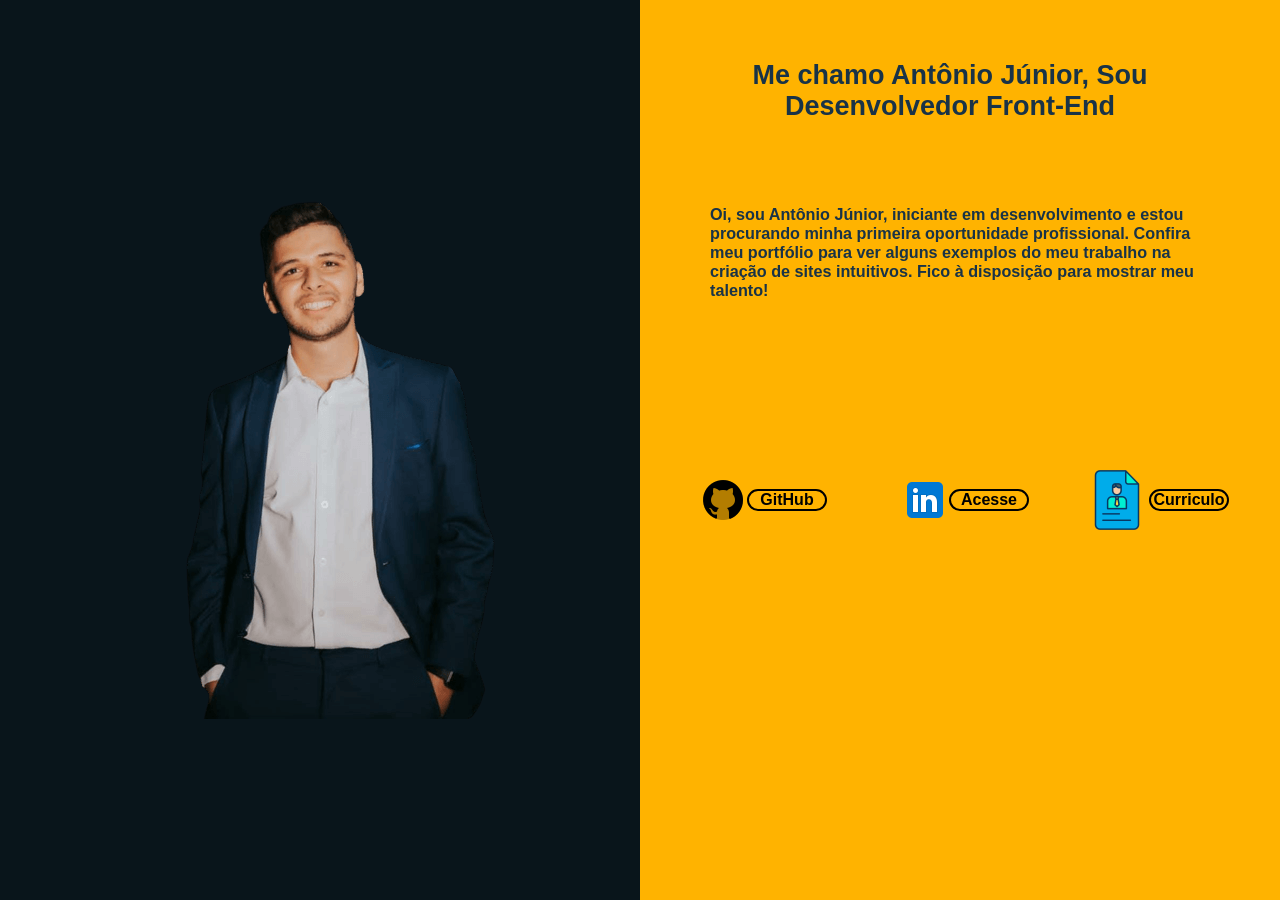
==== commit 270d2e64: "first commit" ====
--- a/Index.html
+++ b/Index.html
@@ -1,114 +1,101 @@
 <!DOCTYPE html>
-    <html lang="pt-br">
-<head>
-    <meta charset="UTF-8">
-    <meta name="viewport" content="width=device-width, initial-scale=1.0">
-	<link rel="stylesheet" type="text/css" href="Estilo.css">
-    <link rel="website icon" type="png" href="Imagens/Eu.png">
-    <title>Home</title>
-</head>
-<body>
-    <header>
-        <nav>
-            <img src="Imagens/Desenho_Eu.png">
-            <ul>
-                <li><a href="Index.html">Home</a></li>
-                <li><a href="#caixa2">Projetos</a></li>
-                <li><a href="#Quemsou">Quem sou</a></li>
-                <li><a href="#Habilidades">Habilidade</a></li>
-                <li><a href="#Contatos">Contatos</a></li>
-            </ul>
-        </nav>
-    </header>
-    <main>
-        <section id="caixa1">
-            <img id="Eu_mesmo" src="Imagens/Eu.png">
-                <div id="Sobre_mim">
-                <p>Me chamo Antônio Júnior.</p>
-                <span>Desenvolvedor Front-end,<br>Cursando Sistemas Da Informação.</span>
-            
-                <div id="Icones">
-                    <button><a href="Curriculo/Antônio Júnior.pdf" download="Antônio Júnior.pdf">Curriculo</a></button>
-                    <button><a href="https://github.com/jhuni0r07jr?tab=repositories" target="blank">GitHub</a></button>
-                    <button><a href="https://www.linkedin.com/in/antônio-júnior-gomes-de-jesus-gossler-b62133290/" target="blank">LinkedIn</a></button>
-                </div>
-            </div>
-        </section>
-        <section id="caixa2">
-            <h2>Projetos</h2>
-            <div class="principal">
+<html lang="pt-br">
+    <head>
+        <title>Pagina inicial</title>
+        <meta charset="UTF-8">
+        <meta name="viewport" content="width=device-width, initial-scale=1">
+        <link rel="stylesheet" type="text/css" href="Style.css">
+        <link rel="website icon" type="png" href="Imagens/Eu.png">
+        <link href="css/style.css" rel="stylesheet">
+    </head>
+    <body>
+        <main>
+            <section id="Esquerda">
 
-            <div class="Conteiner">
-                <div class="flip">
-                    <div class="frente">
-                        <a href="https://jhuni0r07jr.github.io/Game-descubra-numero/" target="blank">Acesse</a>                        
-                    </div>
-                    <div class="tras">
-                        <p>Tecnologia utilizadas<br>HTML, CSS, JavaScript</p>
-                        <a href="https://jhuni0r07jr.github.io/Game-descubra-numero/" target="blank">Acesse</a>
+            </section>
+            <section id="Direita">
+
+                <div id="Apresentacao">
+                    <h1>Me chamo Antônio Júnior, Sou Desenvolvedor Front-End</h1>
+
+                    <p>Oi, sou Antônio Júnior, iniciante em desenvolvimento e estou procurando minha primeira
+                    oportunidade profissional. Confira meu portfólio para ver alguns exemplos do meu trabalho
+                    na criação de sites intuitivos. Fico à disposição para mostrar meu talento!</p>
+
+                    <div id="divGit">
+                        <div id="Github">
+                            <img src="Imagens/GitHub.png">
+                            <button><a href="https://github.com/jhuni0r07jr?tab=repositories" target="blank">GitHub</a></button>
+                        </div>
+                        
+                        <div id="LinkedIn">
+                            <img src="Imagens/Linkedin.png">
+                            <button><a href="https://www.linkedin.com/in/antônio-júnior-gomes-de-jesus-gossler-b62133290/" target="blank">Acesse</a></button>
+                        </div>
+                        
+                        <div id="Curriculo">
+                            <img src="Imagens/Curriculo.png">
+                            <button><a href="Curriculo/Antônio Júnior Dev.Front-end.pdf" download="Antônio Júnior Dev.Front-end.pdf">Curriculo</a></button>
+                        </div>
                     </div>
                 </div>
-            </div>
 
-            <div class="Conteiner2">
-                <div class="flip">
-                    <div class="frente2">
-                        <a href="https://jhuni0r07jr.github.io/Calculadora-de-IMC/" target="blank">Acesse</a>
-                    </div>
-                    <div class="tras2">
-                        <p>Tecnologia utilizadas<br>HTML, CSS, JavaScript</p>
-                        <a href="https://jhuni0r07jr.github.io/Calculadora-de-IMC/" target="blank">Acesse</a>
+                <div id="Projetos">
+                    <h1>Projetos</h1>
+                    <div id="conteiner">
+                        <div class="Projeto"><a href="https://jhuni0r07jr.github.io/Planejamentos/" target="blank">Acessar</a></div>
+                        <div class="Projeto1"><a href="https://jhuni0r07jr.github.io/Game-descubra-numero/" target="blank">Acessar</a></div>
+                        <div class="Projeto2"><a href="https://jhuni0r07jr.github.io/Consultor-de-CEP/" target="blank">Acessar</a></div>
+                        <button><a href="TodosOsProjetos.html" target="blank">Todos projetos</a></button>
                     </div>
                 </div>
-            </div>
-            <div class="Conteiner3">
-                <div class="flip">
-                    <div class="frente3">
-                        <a href="https://jhuni0r07jr.github.io/Cronometro/" target="blank">Acesse</a>
-                    </div>
-                    <div class="tras3">
-                        <p>Tecnologia utilizadas<br>HTML, CSS, JavaScript</p>
-                        <a href="https://jhuni0r07jr.github.io/Cronometro/" target="blank">Acesse</a>
+
+                <div id="conhecimentos">
+                    <h1>Conhecimentos</h1>
+                    <p>Possuo habilidades em tecnologias relacionadas ao desenvolvimento Front-End, abrangendo:</p>
+                    
+                    <div id="idIcones">
+                        <div class="HTML">
+                            <img src="Imagens/Html.png">
+                            <p>HTML</p>
+                        </div>
+                        <div class="CSS">
+                            <img src="Imagens/Css.png">
+                            <p>CSS</p>
+                        </div>
+                        <div class="VUE">
+                            <img src="Imagens/Vue.png">
+                            <p>VUE</p>
+                        </div>
+                        <div class="JS">
+                            <img src="Imagens/Js.png">
+                            <p>JavaScript</p>
+                        </div>
+                        <div class="Angular">
+                            <img src="Imagens/Angula.png">
+                            <p>Angular</p>
+                        </div>
                     </div>
                 </div>
-            </div>
-            
-            <div class="Conteiner4">
-                <div class="flip">
-                    <div class="frente4">
-                        <a href="https://jhuni0r07jr.github.io/Consultor-de-CEP/" target="blank">Acesse</a>
-                    </div>
-                    <div class="tras4">
-                        <p>Tecnologia utilizadas<br>HTML, CSS, JavaScript</p>
-                        <a href="https://jhuni0r07jr.github.io/Consultor-de-CEP/" target="blank">Acesse</a>
-                    </div>
+                <h1>Contato</h1>
+                <div id="Contato">
+                    <form>
+                        <p>Mande sua sugestão</p>
+
+                          <label for="nome">Nome:</label>
+                            <input type="text" id="nome" name="nome" required><br>
+
+                          <label for="email">Email:</label>
+                            <input type="email" id="email" name="email" required><br>
+
+                          <textarea id="area" placeholder="Deixe a sua Mensagem"></textarea>
+
+                      <button value="Enviar">Enviar</button>
+                    </form>
+
+                    <div id="Email"><img src="./Imagens/Gmail.png"><p>Antonio.Aj@gmail.com</p></div>
                 </div>
-            </div>
-        </div>
-    </section>
-    <section id="Quemsou">
-        <section id="SobreMim">
-            <h2>Sobre mim</h2>
-            <p>Sou um Desenvolvedor Front-end, matriculado no curso de Sistemas da Informação.
-                Dedico-me ao estudo independente em desenvolvimento Front-end, concluindo pequenos
-                projetos pessoais como parte do meu aprendizado. Estou empenhado em um grande projeto
-                que será meu Trabalho de Conclusão de Curso (TCC).</p>
-        </section>
-    </section>
-    <section id="Habilidades">
-        <h2>Habilidades</h2>
-        <div class="carta">
-            <div class="HTML"><p>HTML</p></div>
-            <div class="CSS"><p>CSS</p></div>
-            <div class="JS"><P>JavaScript</P></div>
-            <div class="Angular"><P>Angular</P></div>
-            <div class="Git"><p>Git</p></div>
-            <div class="GitHub"><p>GitHub</p></div>
-        </div>
-    </section>
-    <footer id="Contatos">
-        
-    </footer>
-</main>
-</body>
+            </section>
+        </main>
+    </body>
 </html>
--- a/Style.css
+++ b/Style.css
@@ -0,0 +1,531 @@
+*{
+    margin: 0;
+    padding: 0;
+}
+
+html, body{
+    width: 100%;
+    height: 100%;
+    color: #193347;
+    font-family: 'Franklin Gothic Medium', 'Arial Narrow', Arial, sans-serif;
+}
+
+::-webkit-scrollbar{
+    width: 2px;
+    background: transparent;
+}
+
+::-webkit-scrollbar-thumb{
+    width: 2px;
+    border-radius: 20px;
+    background-color: red;
+}
+
+body{
+    height: 99%;
+    min-height: 320px;
+    text-align: center;
+    align-items: center;
+    font-family: Poppins, Helvetica, sans-serif;
+}
+
+header{
+    width: 100%;
+    height: 10%;
+    margin: auto;
+    display: flex;
+    align-items: center;
+    background: #585858;
+    justify-content: space-between;
+}
+
+header p{
+    width: 15%;
+    height: 100%;
+    display: flex;
+    font-size: larger;
+    color: aliceblue;
+    text-align: center;
+    align-items: center;
+    border-radius: 20px;
+    justify-content: center;
+}
+
+header nav{
+    width: 60%;
+    height: 50%;
+    display: flex;
+    text-align: center;
+    justify-content: center;
+    border: 1px solid white;
+}
+
+header a{
+    width: 15%;
+    height: 100%;
+    display: flex;
+    margin-left: 20px;
+    text-align: center;
+    color: aliceblue;
+    align-items: center;
+    text-decoration: none;
+    justify-content: center;
+}
+
+button{
+    width: 80px;
+    border: none;
+    display: flex;
+    border-radius: 20px;
+    background: transparent;
+    border: 2px solid black;
+    animation: colorido 2s infinite alternate;
+}
+
+button a{
+    width: 100%;
+    height: 100%;
+    display: flex;
+    color: black;
+    font-weight: 700;
+    font-size: larger;
+    text-decoration: none;
+    justify-content: center;
+    margin-left: 0 !important;
+}
+
+main{
+    width: 100%;
+    height: 100%;
+    display: flex;
+    justify-content: space-around;
+}
+
+@media screen and (max-width: 780px) {
+    main{
+        width: 105%;
+        height: 200%;
+        display: flex;
+        overflow-y: scroll;
+        flex-direction: column;
+    }
+}
+
+#Esquerda{
+    width: 100%;
+    height: 101%;
+    background: #09151b;
+    justify-content: center;
+    background-position:center;
+    background-repeat: no-repeat;
+    background-image: url(Imagens/Eu.png);
+/*    position: fixed;
+    top: 10;
+    left: 0;*/
+}
+
+#Direita{
+    width: 100%;
+    height: 100vh;
+    font-size:large;
+    color: #193347;
+    font-weight: 700;
+    overflow-y: scroll;
+    justify-content: end;
+    background: #FFB300;
+    scroll-snap-type: y mandatory;
+}
+
+#Direita div{
+    scroll-snap-align: start;
+}
+#Apresentacao{
+    width: 100%;
+    height: 100%;
+    margin: auto;
+    display: block;
+    text-align: center;
+    align-items: center;
+    background: #FFB300;
+    justify-content: center;
+}
+
+#Apresentacao p {
+    width: 100%;
+    margin-top: 10px;
+    margin-left: 70px;
+    text-align: center;
+    align-items: center;
+}
+
+#Apresentacao h1{
+    width: 75%;
+    height: 15%;
+    padding-top: 60px;
+    margin-left: 70px;
+}
+
+#Apresentacao h3{
+    width: 90%;
+    text-align: left;
+    margin-left: 20px;
+}
+
+#Apresentacao p{
+    width: 80%;
+    font-size: 90%;
+    text-align: left;
+}
+
+#divGit{
+    width: 100%;
+    height: 40%;
+    display: flex;
+    margin-top: 20px;
+    align-items: center;
+    background: #FFB300;
+    justify-content: center;
+}
+    
+#Github, #LinkedIn, #Curriculo{
+    width: 30%;
+    height: 30%;
+    display: flex;
+    text-align: center;
+    align-items: center;
+    justify-content: center;
+}
+
+#LinkedIn{
+    margin-left: 10px;
+}
+
+#Projetos{
+    width: 100%;
+    height: 150%;
+    background: #FFB300;
+}
+
+#Projetos button{
+    margin: auto;
+    margin-top: 140px;
+}
+
+#Projetos h1{
+    height: 5%;
+    width: 100%;
+    display: flex;
+    text-align: center;
+    align-items: center;
+    justify-content: center;
+}
+
+#conteiner{
+    width: 100%;
+    height: 90%;
+}
+
+.Projeto, .Projeto1, .Projeto2{
+    width: 80%;
+    height: 25%;
+    display: flex;
+    margin-left: 10%;
+    text-align: center;
+    align-items: center;
+    border-radius: 20px;
+    background-size: cover;
+    justify-content: center;
+    background-position: center;
+}
+
+#projeto{
+    border: 1px solid red;
+    width: 100%;
+    height: 100%;
+    display: flex;
+    text-align: center;
+    align-items: center;
+    justify-content: space-between;
+}
+
+.Projeto3, .Projeto4, .Projeto5{
+    width: 30%;
+    height: 20%;
+    display: flex;
+    background-size: cover;
+    background-position: center;
+    background-repeat: no-repeat;
+    justify-content: space-between;
+}
+
+.Projeto a{
+    width: 100%;
+    height: 10%;
+    margin: auto;
+    display: flex;
+    color:white;
+    margin-top: 170px;
+    text-align: center;
+    align-items: center;
+    border-radius: 15px;
+    text-decoration: none;
+    justify-content: center;
+}
+
+.Projeto1 a{
+    width: 100%;
+    height: 10%;
+    margin: auto;
+    display: flex;
+    color:white;
+    margin-top: 170px;
+    text-align: center;
+    align-items: center;
+    border-radius: 15px;
+    text-decoration: none;
+    justify-content: center;
+}
+
+.Projeto2 a{
+    width: 100%;
+    height: 10%;
+    margin: auto;
+    display: flex;
+    color:white;
+    margin-top: 170px;
+    text-align: center;
+    align-items: center;
+    border-radius: 15px;
+    text-decoration: none;
+    justify-content: center;
+}
+
+.Projeto3 a{
+    width: 100%;
+    height: 10%;
+    margin: auto;
+    display: flex;
+    color:black;
+    margin-top: 170px;
+    text-align: center;
+    align-items: center;
+    border-radius: 15px;
+    text-decoration: none;
+    justify-content: center;
+}
+
+.Projeto4 a{
+    width: 100%;
+    height: 10%;
+    margin: auto;
+    display: flex;
+    color:black;
+    margin-top: 170px;
+    text-align: center;
+    align-items: center;
+    border-radius: 15px;
+    text-decoration: none;
+    justify-content: center;
+}
+
+.Projeto5 a{
+    width: 100%;
+    height: 10%;
+    margin: auto;
+    display: flex;
+    color:black;
+    margin-top: 170px;
+    text-align: center;
+    align-items: center;
+    border-radius: 15px;
+    text-decoration: none;
+    justify-content: center;
+}
+
+.Projeto{
+    background-image: url('Imagens/AgendaDeCompromisso.png');
+}
+
+.Projeto1{
+    margin-top: 30px;
+    background-image: url('Imagens/GameDescobrirNumero.png');
+}
+
+.Projeto2{
+    margin-top: 30px;
+    background-image: url('Imagens/ConsultorDeCep.png');
+}
+
+#conhecimentos{
+    width: 100%;
+    height: 100%;
+    margin: auto;
+    display: block;
+    text-align: center;
+    align-items: center;
+    justify-content: center;
+}
+
+#conhecimentos h1{
+    width: 100%;
+    height: 10%;
+    display: flex;
+    justify-content: center;
+}
+
+#conhecimentos p{
+    width: 90%;
+    text-align: center;
+    margin-top: 10px;
+}
+
+#idIcones{
+    width: 100%;
+    height: 50%;
+    display: flex;
+    margin-top: 20px;
+    align-items: center;
+    justify-content: center;
+}
+
+.HTML, .CSS, .JS, .VUE, .Angular{
+    width: 15%;
+    height: 40%;
+    display: flex;
+    margin-left: 10px;
+    background-position: center;
+    background-repeat: no-repeat;
+    justify-content: space-between;
+}
+
+.HTML p{
+    width: 100%;
+    height: 20%;
+    margin-left: -100px;
+}
+
+.HTML img{
+    width: 100%;
+    height: 80%;
+    margin-top: 20px;
+}
+
+.CSS p{
+    width: 100%;
+    height: 20%;
+    margin-left: -100px;
+}
+
+.CSS img{
+    width: 100%;
+    height: 80%;
+    margin-top: 20px;
+}
+
+.JS p{
+    width: 100%;
+    height: 20%;
+    margin-left: -100px;
+}
+
+.JS img{
+    width: 100%;
+    height: 80%;
+    margin-top: 20px;
+}
+
+.VUE p{
+    width: 100%;
+    height: 20%;
+    margin-left: -100px;
+}
+
+.VUE img{
+    width: 100%;
+    height: 80%;
+    margin-top: 20px;
+}
+
+.Angular p{
+    width: 100%;
+    height: 20%;
+    margin-left: -100px;
+    margin-top: -10px;
+}
+
+.Angular img{
+    width: 100%;
+    height: 75%;
+    margin-top: 30px;
+}
+
+#Contato{
+    width: 100%;
+    height: 50%;
+    display: flex;
+    justify-content: space-between;
+}
+
+#Email{
+    width: 50%;
+    height: 50%;
+    display: flex;
+    justify-content: space-between;
+    text-align: center;
+    align-items: center;
+}
+
+#Email p{
+    width: 80%;
+    margin-top: 40px;
+    text-align: left;
+    align-items: center;
+}
+
+#Email img{
+    margin-top: 25px;
+    width: 50px;
+    height: 50px;
+}
+
+#Contato p{
+    margin-bottom: 10px;
+}
+
+#Contato form{
+    width: 50%;
+    height: 50%;
+    margin-top: 70px;
+}
+
+#Contato label{
+    width: 50%;
+    height: 50%;
+    margin-left: 10px;
+    align-items: center;
+}
+
+#area{
+    width: 70%;
+    height: 30%;
+    margin: auto;
+    resize: none;
+    margin-top: 20px;
+    margin-left: 70px;
+    text-align: center;
+    border-radius: 10px;
+}
+
+#Contato button{
+    width: 70px;
+    cursor: pointer;
+    text-align: center;
+    margin-left: 150px;
+    align-items: center;
+    padding-left: 10px;
+}
+
+#Contato input{
+    border: 1px solid black;
+    border-radius: 20px;
+}
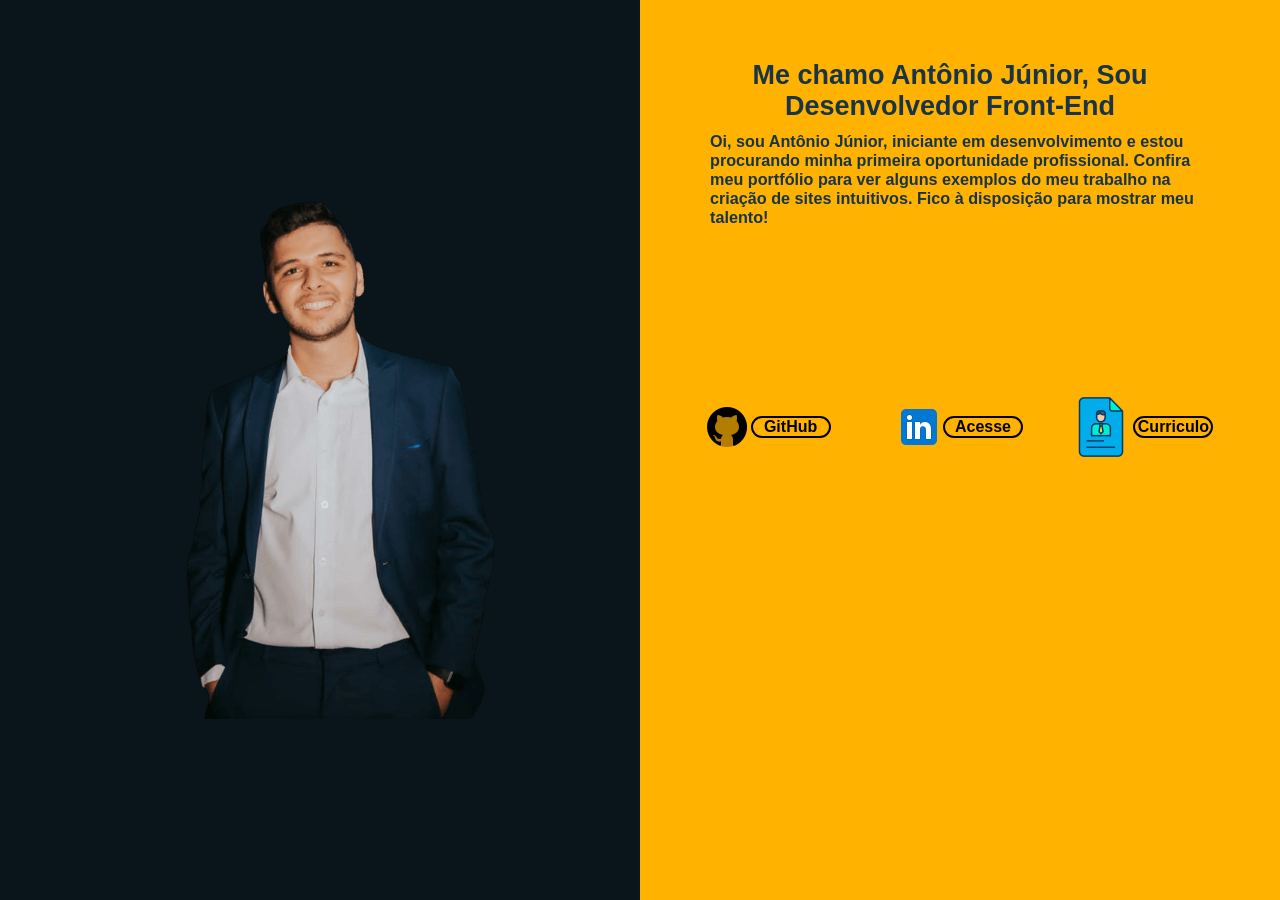
==== commit 6aea3c5f: "Incluindo projeto chat." ====
--- a/Index.html
+++ b/Index.html
@@ -44,7 +44,7 @@
                     <h1>Projetos</h1>
                     <div id="conteiner">
                         <div class="Projeto"><a href="https://jhuni0r07jr.github.io/Planejamentos/" target="blank">Acessar</a></div>
-                        <div class="Projeto1"><a href="https://jhuni0r07jr.github.io/Game-descubra-numero/" target="blank">Acessar</a></div>
+                        <div class="Projeto1"><a href="https://app-chat-frontend-6q2b.onrender.com" target="blank">Acessar</a></div>
                         <div class="Projeto2"><a href="https://jhuni0r07jr.github.io/Consultor-de-CEP/" target="blank">Acessar</a></div>
                         <button><a href="TodosOsProjetos.html" target="blank">Todos projetos</a></button>
                     </div>
--- a/Style.css
+++ b/Style.css
@@ -119,9 +119,6 @@
     background-position:center;
     background-repeat: no-repeat;
     background-image: url(Imagens/Eu.png);
-/*    position: fixed;
-    top: 10;
-    left: 0;*/
 }
 
 #Direita{
@@ -160,7 +157,6 @@
 
 #Apresentacao h1{
     width: 75%;
-    height: 15%;
     padding-top: 60px;
     margin-left: 70px;
 }
@@ -178,11 +174,12 @@
 }
 
 #divGit{
-    width: 100%;
+    width: 95%;
     height: 40%;
     display: flex;
     margin-top: 20px;
     align-items: center;
+    margin-left: 10px;
     background: #FFB300;
     justify-content: center;
 }
@@ -342,13 +339,41 @@
     justify-content: center;
 }
 
+.Projeto6 a{
+    width: 100%;
+    height: 10%;
+    margin: auto;
+    display: flex;
+    color:black;
+    margin-top: 170px;
+    text-align: center;
+    align-items: center;
+    border-radius: 15px;
+    text-decoration: none;
+    justify-content: center;
+}
+
+.Projeto7 a{
+    width: 100%;
+    height: 10%;
+    margin: auto;
+    display: flex;
+    color:black;
+    margin-top: 170px;
+    text-align: center;
+    align-items: center;
+    border-radius: 15px;
+    text-decoration: none;
+    justify-content: center;
+}
+
 .Projeto{
     background-image: url('Imagens/AgendaDeCompromisso.png');
 }
 
 .Projeto1{
     margin-top: 30px;
-    background-image: url('Imagens/GameDescobrirNumero.png');
+    background-image: url('Imagens/Chat.png');
 }
 
 .Projeto2{
@@ -511,18 +536,20 @@
     margin: auto;
     resize: none;
     margin-top: 20px;
-    margin-left: 70px;
+    margin-left: 10px;
     text-align: center;
     border-radius: 10px;
 }
 
 #Contato button{
-    width: 70px;
+    width: 80%;
     cursor: pointer;
-    text-align: center;
-    margin-left: 150px;
-    align-items: center;
+    display: flex;
+    margin-left: 23px;
     padding-left: 10px;
+    text-align: center;
+    align-items: center;
+    justify-content: center;
 }
 
 #Contato input{
